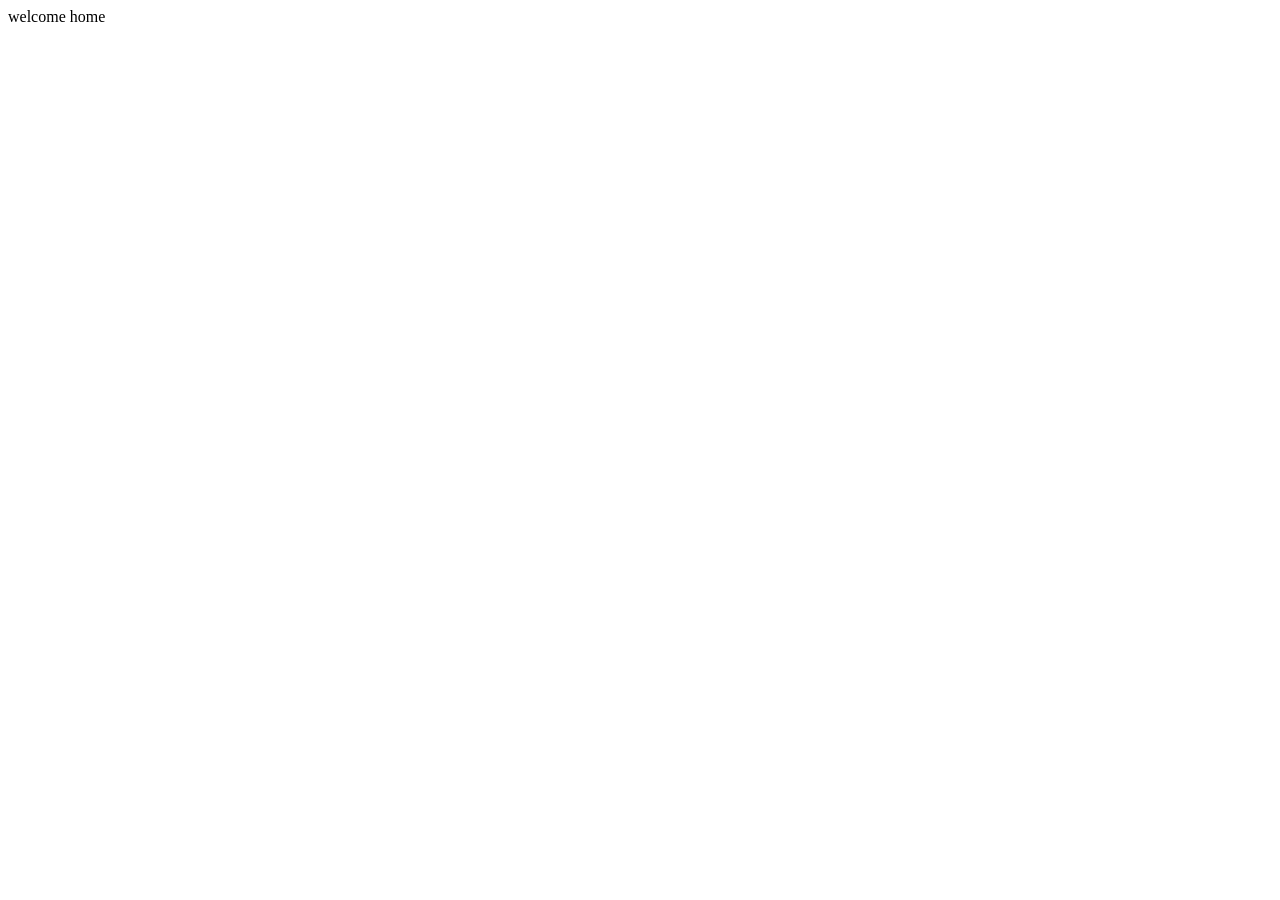
==== index.html @ 7d354911 "first commit" ====
<!DOCTYPE html>
<html lang="en">
<head>
    <meta charset="UTF-8">
    <meta name="viewport" content="width=device-width, initial-scale=1.0">
    <title>Document</title>
</head>
<body>
    <div>
        welcome home
    </div>
</body>
</html>
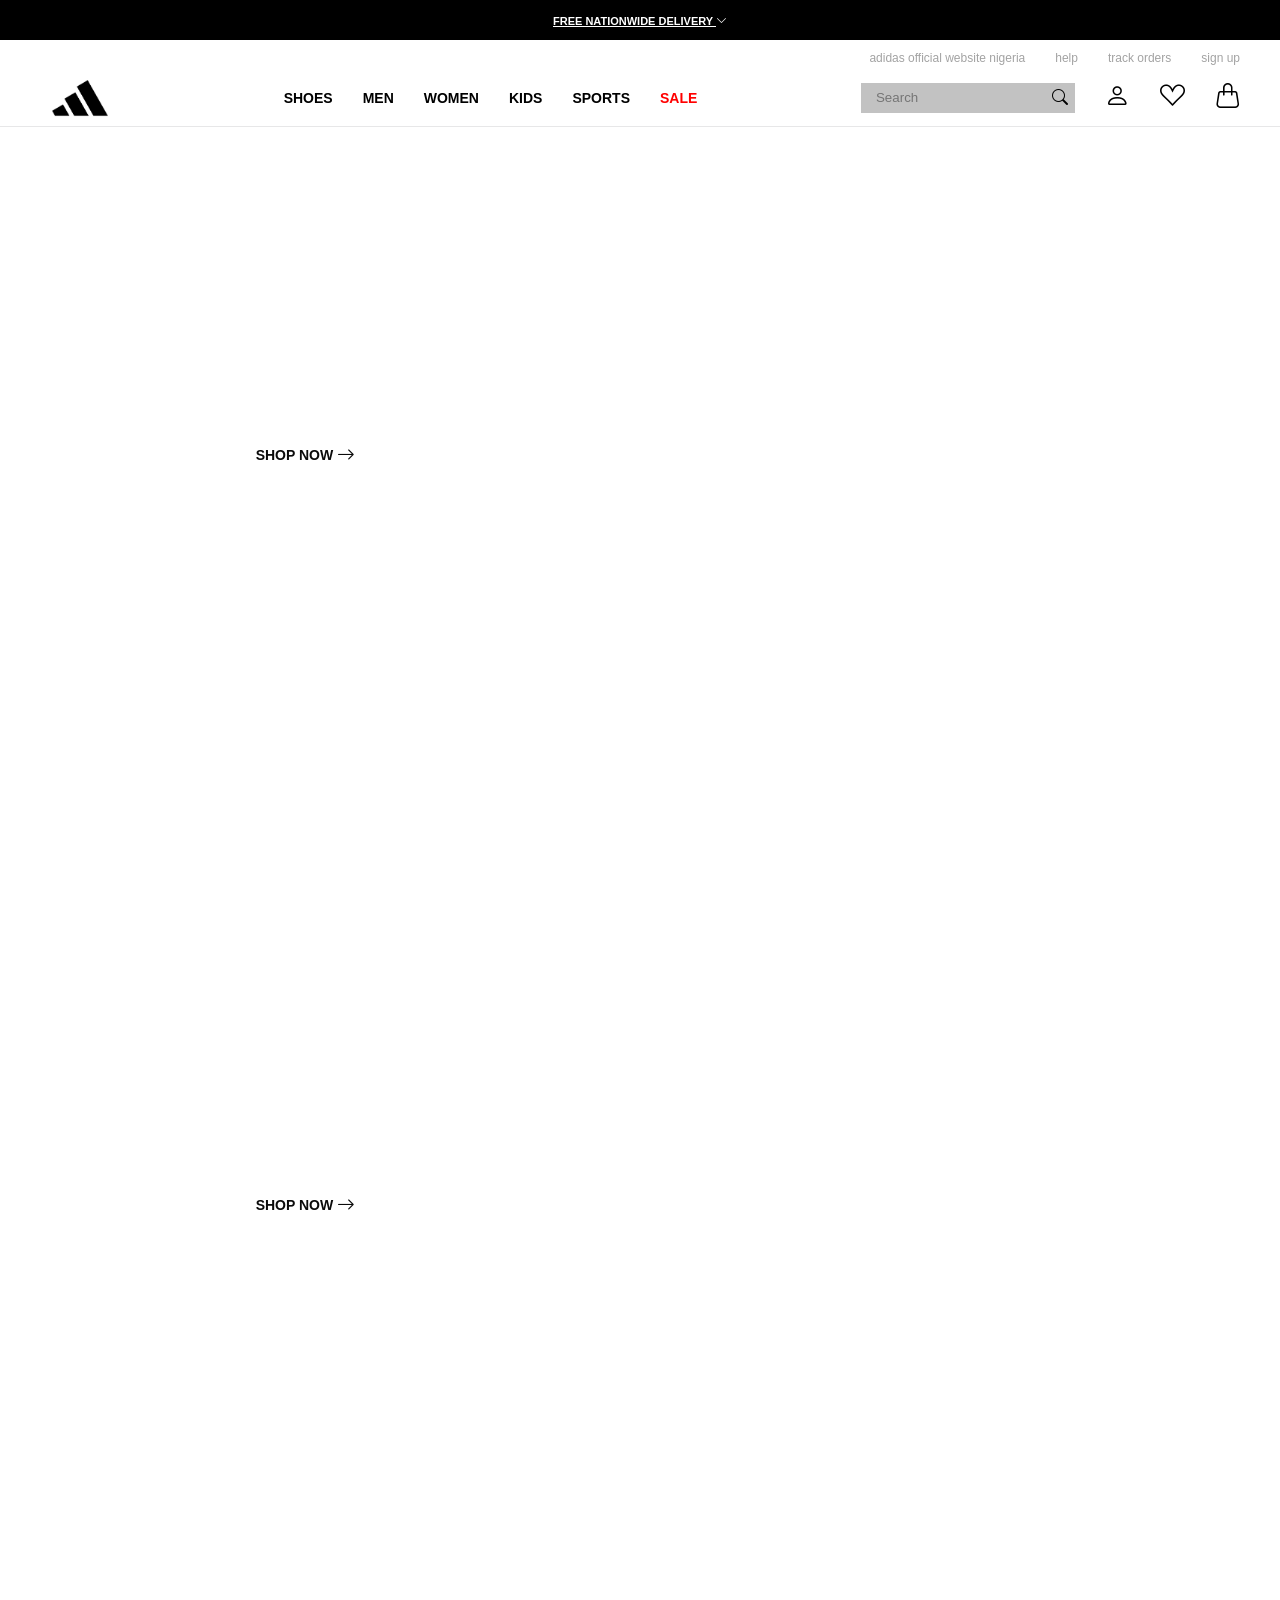
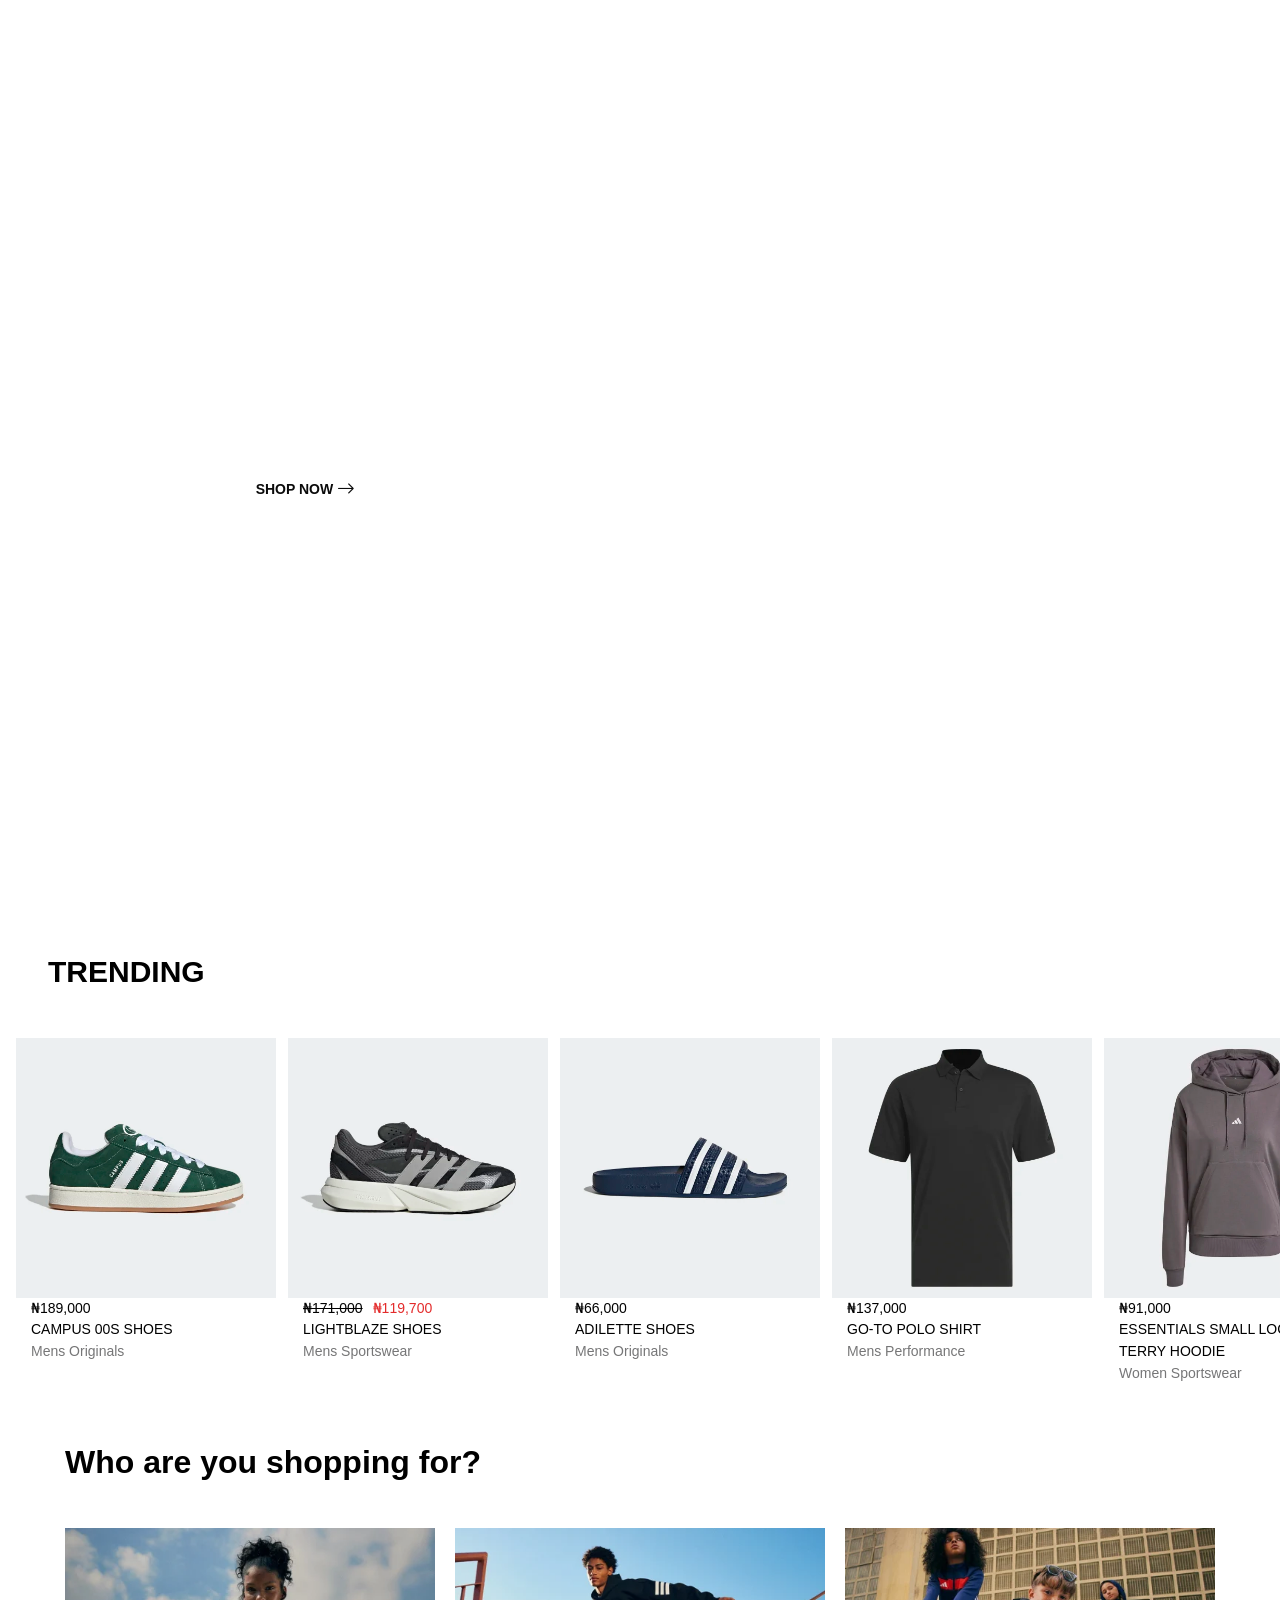
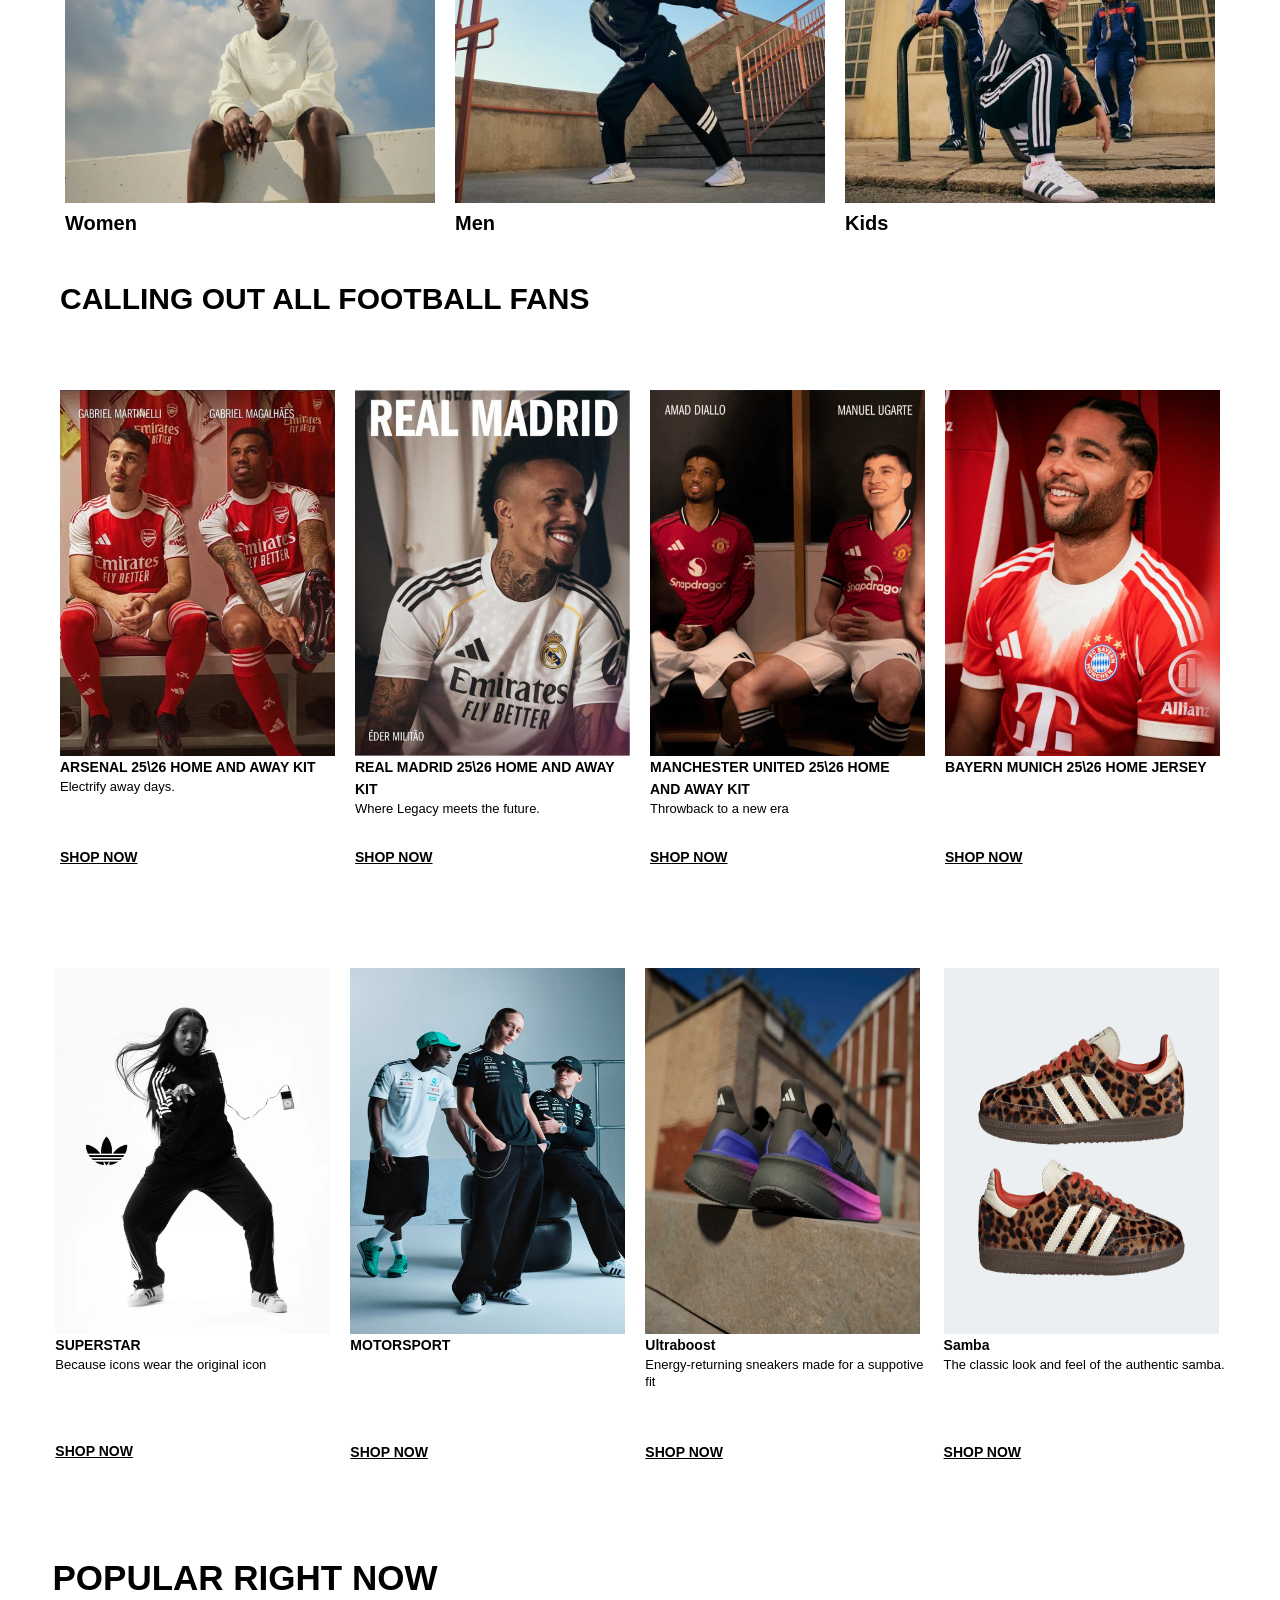
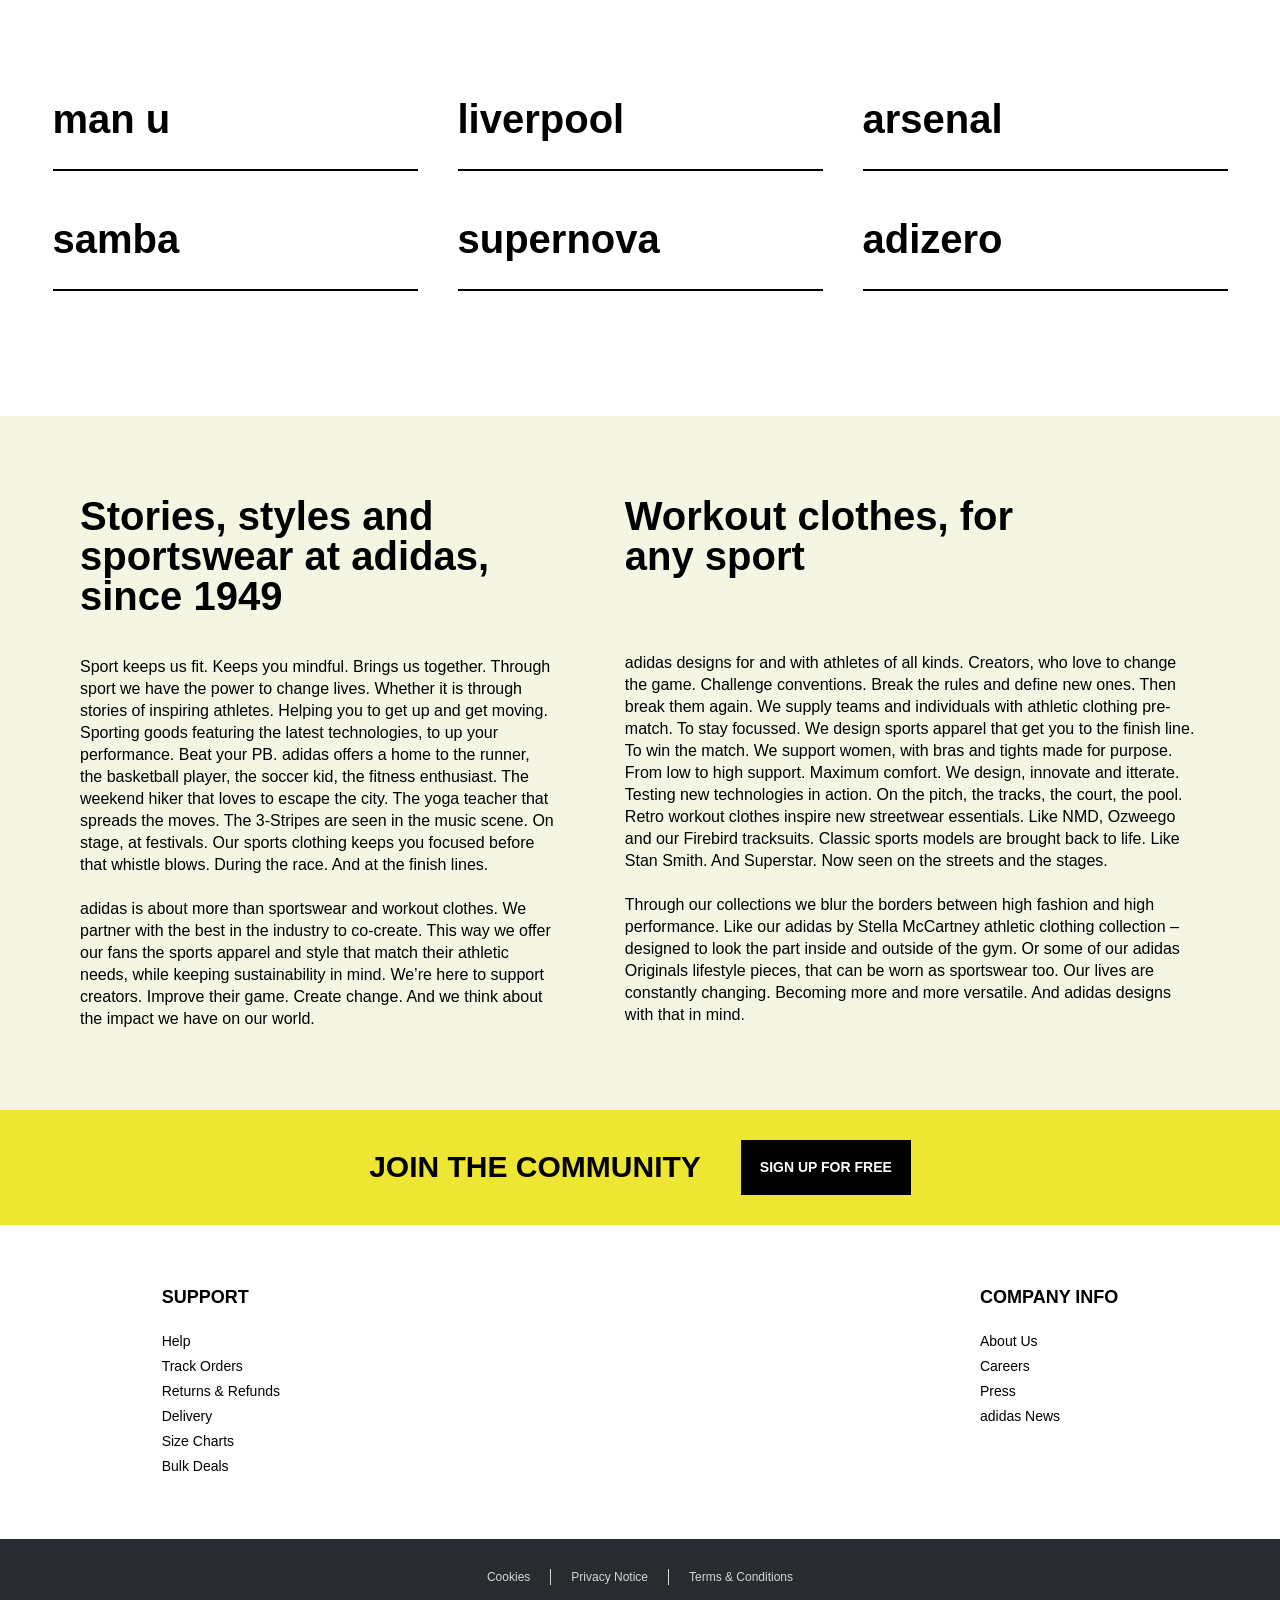
==== commit 1b252977: "all" ====
--- a/index.html
+++ b/index.html
@@ -1,13 +1,687 @@
 <!DOCTYPE html>
 <html lang="en">
+
 <head>
+    <link rel="stylesheet" href="CSS/adidas.css">
     <meta charset="UTF-8">
     <meta name="viewport" content="width=device-width, initial-scale=1.0">
-    <title>Document</title>
+    <link rel="stylesheet" href="https://cdn.jsdelivr.net/npm/bootstrap-icons@1.13.1/font/bootstrap-icons.min.css">
+    <link rel="icon" type="image/png" href="Multimedia/Images/Adidas logo.png">
+    <title>adidas Clone Website</title>
 </head>
+
 <body>
+    <div class="mainbar">
+        <div class="free">
+            <a href="delivery.html">
+                <p>
+                    FREE NATIONWIDE DELIVERY <i class="bi bi-chevron-down"></i>
+                </p>
+            </a>
+        </div>
+        <div class="toplink">
+            <div class="lin">
+                <a href="http://127.0.0.1:5501/index.html">adidas official website nigeria</a>
+            </div>
+            <div class="lin">
+                <a href="http://127.0.0.1:5501/help.html#">help</a>
+            </div>
+            <div class="lin">
+                <a href="http://127.0.0.1:5501/track.html">track orders</a>
+            </div>
+            <div class="lin">
+                <a href="http://127.0.0.1:5501/sign.html">sign up</a>
+            </div>
+        </div>
+        <div class="navbar">
+            <div class="ican">
+                <i class="bi bi-list"></i>
+                <i class="bi bi-suit-heart"></i>
+            </div>
+            <div>
+                <a href="index.html"><img class="logo" src="Multimedia/Images/Adidas logo.png" alt=""></a>
+            </div>
+
+            <nav>
+                <ul>
+                    <li class="dropdown">
+                        <a class="egg" href="#">SHOES</a>
+                        <div class="menured">
+                            <div class="mega">
+                                <div class="column">
+                                    <h1>
+                                        <a href="">SPORTS</a>
+                                    </h1>
+                                    <p><a href="">Football</a></p>
+                                    <p><a href="">Running</a></p>
+                                    <p><a href="">Golf</a></p>
+                                    <p><a href="">Tennis</a></p>
+                                    <p><a href="">Basketball</a></p>
+                                    <p><a href="">Swimming</a></p>
+                                    <p><a href="">Skateboard</a></p>
+                                </div>
+                                <div class="column">
+                                    <h1>
+                                        <a href="">BRAND</a>
+                                    </h1>
+                                    <p><a href="">Samba</a></p>
+                                    <p><a href="">Gazelle</a></p>
+                                    <p><a href="">Campus</a></p>
+                                    <p><a href="">Spezial</a></p>
+                                    <p><a href="">Ozweego</a></p>
+                                    <p><a href="">Stan Smith</a></p>
+                                    <p><a href="">Y-3</a></p>
+                                    <p><a href="">Superstar</a></p>
+                                </div>
+                            </div>
+                        </div>
+                    </li>
+                    <li class="dropdown">
+                        <a class="egg" href="#">MEN</a>
+                        <div class="menured">
+                            <div class="mega">
+                                <div class="column">
+                                    <h1>
+                                        <a href="">SHOES</a>
+                                    </h1>
+                                    <p><a href="">All Men's Shoes</a></p>
+                                    <p><a href="">Lifestyle</a></p>
+                                    <p><a href="">Running</a></p>
+                                    <p><a href="">Slides & Sandals</a></p>
+                                    <p><a href="">Gym & Training</a></p>
+                                    <p><a href="">Football Boots</a></p>
+                                </div>
+                                <div class="column">
+                                    <h1>
+                                        <a href="">CLOTHING</a>
+                                    </h1>
+                                    <p><a href="">All Men's Clothing</a></p>
+                                    <p><a href="">T-Shirts & Tops</a></p>
+                                    <p><a href="">Shorts</a></p>
+                                    <p><a href="">Jackets & Hoodies</a></p>
+                                    <p><a href="">Joggers & Tracksuit Bottoms</a></p>
+                                    <p><a href="">Swimwear</a></p>
+                                    <p><a href="">Trousers</a></p>
+                                    <p><a href="">Tracksuits</a></p>
+                                    <p><a href="">Football Jerseys</a></p>
+                                </div>
+                                <div class="column">
+                                    <h1>
+                                        <a href="">ACCESSORIES</a>
+                                    </h1>
+                                    <p><a href="">All Men's Accessories</a></p>
+                                    <p><a href="">Socks</a></p>
+                                    <p><a href="">Headwear</a></p>
+                                    <p><a href="">Bags</a></p>
+                                    <p><a href="">Balls</a></p>
+                                </div>
+                                <div class="column">
+                                    <h1>
+                                        <a href="">Sports</a>
+                                    </h1>
+                                    <p><a href="">Football</a></p>
+                                    <p><a href="">Running</a></p>
+                                    <p><a href="">Golf</a></p>
+                                    <p><a href="">Tennis</a></p>
+                                    <p><a href="">Basketball</a></p>
+                                    <p><a href="">Swimming</a></p>
+                                    <p><a href="">Skateboard</a></p>
+                                    <p><a href="">Arsenal</a></p>
+                                    <p><a href="">Real Madrid</a></p>
+                                    <p><a href="">Bayern Munich</a></p>
+                                    <p><a href="">Manchester</a></p>
+                                    <p><a href="">Juventus</a></p>
+                                    <p><a href="">Liverpool</a></p>
+                                </div>
+                                <div class="column">
+                                    <h1>
+                                        <a href="">BRANDS</a>
+                                    </h1>
+                                    <p><a href="">Originals</a></p>
+                                    <p><a href="">Sportswear</a></p>
+                                    <p><a href="">Y-3</a></p>
+                                    <p><a href="">Mercedes-AMG PETRONAS F1</a></p>
+                                </div>
+                            </div>
+                        </div>
+                    </li>
+                    <li class="dropdown">
+                        <a class="egg" href="#">WOMEN</a>
+                        <div class="menured">
+                            <div class="mega">
+                                <div class="column">
+                                    <h1>
+                                        <a href="">SHOES</a>
+                                    </h1>
+                                    <p><a href="">All Women's Shoes</a></p>
+                                    <p><a href="">Lifestyle</a></p>
+                                    <p><a href="">Running</a></p>
+                                    <p><a href="">Slides & Sandals</a></p>
+                                    <p><a href="">Gym & Training</a></p>
+                                    <p><a href="">Football Boots</a></p>
+                                </div>
+                                <div class="column">
+                                    <h1>
+                                        <a href="">CLOTHING</a>
+                                    </h1>
+                                    <p><a href="">All Women's Clothing</a></p>
+                                    <p><a href="">T-Shirts & Tops</a></p>
+                                    <p><a href="">Shorts Bras</a></p>
+                                    <p><a href="">Tights & Leggings</a></p>
+                                    <p><a href="">Joggers & Tracksuit Bottoms</a></p>
+                                    <p><a href="">Tracksuits</a></p>
+                                    <p><a href="">Hoodies</a></p>
+                                    <p><a href="">Jackets</a></p>
+                                    <p><a href="">Shorts</a></p>
+                                    <p><a href="">Skirts & Dresses</a></p>
+                                    <p><a href="">Swimwear</a></p>
+                                    <p><a href="">Football Jerseys</a></p>
+                                </div>
+                                <div class="column">
+                                    <h1>
+                                        <a href="">ACCESSORIES</a>
+                                    </h1>
+                                    <p><a href="">All Men's Accessories</a></p>
+                                    <p><a href="">Socks</a></p>
+                                    <p><a href="">Bags</a></p>
+                                    <p><a href="">Headwear</a></p>
+                                    <p><a href="">Balls</a></p>
+                                </div>
+                                <div class="column">
+                                    <h1>
+                                        <a href="">SPORTS</a>
+                                    </h1>
+                                    <p><a href="">Running</a></p>
+                                    <p><a href="">Tennis</a></p>
+                                    <p><a href="">Golf</a></p>
+                                    <p><a href="">Swimming</a></p>
+                                    <p><a href="">Liverpool</a></p>
+                                    <p><a href="">Arsenal</a></p>
+                                    <p><a href="">Real Madrid</a></p>
+                                    <p><a href="">Bayern Munich</a></p>
+                                    <p><a href="">Juventus</a></p>
+                                    <p><a href="">Manchester</a></p>
+                                </div>
+                                <div class="column">
+                                    <h1>
+                                        <a href="">BRANDS</a>
+                                    </h1>
+                                    <p><a href="">Originals</a></p>
+                                    <p><a href="">Sportswear</a></p>
+                                    <p><a href="">Y-3</a></p>
+                                    <p><a href="">Mercedes-AMG PETRONAS F1</a></p>
+                                </div>
+                            </div>
+                        </div>
+                    </li>
+                    <li class="dropdown">
+                        <a class="egg" href="#">KIDS</a>
+                        <div class="menured">
+                            <div class="mega">
+                                <div class="column">
+                                    <h1>
+                                        <a href="">SHOES</a>
+                                    </h1>
+                                    <p><a href="">All Kid's Shoes</a></p>
+                                    <p><a href="">Boys Shoes</a></p>
+                                    <p><a href="">Girls Shoes</a></p>
+                                    <p><a href="">Football</a></p>
+                                </div>
+                                <div class="column">
+                                    <h1>
+                                        <a href="">BOYS CLOTHING</a>
+                                    </h1>
+                                    <p><a href="">All Boy's Clothing</a></p>
+                                    <p><a href="">Tops</a></p>
+                                    <p><a href="">Bottoms</a></p>
+                                    <p><a href="">Football</a></p>
+                                </div>
+                                <div class="column">
+                                    <h1>
+                                        <a href="">GIRLS CLOTHING</a>
+                                    </h1>
+                                    <p><a href="">All Girl's Accessories</a></p>
+                                    <p><a href="">Tops</a></p>
+                                    <p><a href="">Bottoms</a></p>
+                                    <p><a href="">Football</a></p>
+                                </div>
+                                <div class="column">
+                                    <h1>
+                                        <a href="">ACCESSORIES</a>
+                                    </h1>
+                                    <p><a href="">All Kid's Accessories</a></p>
+                                    <p><a href="">Backpacks</a></p>
+                                    <p><a href="">Socks</a></p>
+                                </div>
+                                <div class="column">
+                                    <h1>
+                                        <a href="">BACK TO SCHOOL</a>
+                                    </h1>
+                                    <p><a href="">All Back To School</a></p>
+                                    <p><a href="">Shoes</a></p>
+                                    <p><a href="">Accessories</a></p>
+                                </div>
+                            </div>
+                        </div>
+                    </li>
+                    <li class="dropdown">
+                        <a class="egg" href="#">SPORTS</a>
+                        <div class="menured">
+                            <div class="mega">
+                                <div class="column">
+                                    <h1>
+                                        <a href="">FOOTBALL</a>
+                                    </h1>
+                                    <p><a href="">Boots</a></p>
+                                    <p><a href="">All Clothing</a></p>
+                                    <p><a href="">All Accessories</a></p>
+                                    <p><a href="">Predator</a></p>
+                                    <p><a href="">F50</a></p>
+                                    <p><a href="">Copa</a></p>
+                                    <p><a href="">Clubs</a></p>
+                                    <p><a href="">Arsenal</a></p>
+                                    <p><a href="">Bayern Munich</a></p>
+                                    <p><a href="">Real Madrid</a></p>
+                                    <p><a href="">Manchester United</a></p>
+                                    <p><a href="">Liverpool</a></p>
+                                    <p><a href="">Inter Miami</a></p>
+                                </div>
+                                <div class="column">
+                                    <h1>
+                                        <a href="">RUNNING</a>
+                                    </h1>
+                                    <p><a href="">Shoes</a></p>
+                                    <p><a href="">Clothing</a></p>
+                                    <p><a href="">Accessories</a></p>
+                                </div>
+                                <div class="column">
+                                    <h1>
+                                        <a href="">GYM & TRAINING</a>
+                                    </h1>
+                                    <p><a href="">Shoes</a></p>
+                                    <p><a href="">Clothing</a></p>
+                                    <p><a href="">Accessories</a></p>
+                                    <p><a href="">Yoga & Studio</a></p>
+                                </div>
+                                <div class="column">
+                                    <h1>
+                                        <a href="">GOLF</a>
+                                    </h1>
+                                    <p><a href="">Shoes</a></p>
+                                    <p><a href="">Clothing</a></p>
+                                    <p><a href="">Accessories</a></p>
+                                </div>
+                                <div class="column">
+                                    <h1>
+                                        <a href="">OTHER SPORTS</a>
+                                    </h1>
+                                    <p><a href="">Tennis</a></p>
+                                    <p><a href="">Swimming</a></p>
+                                    <p><a href="">Basketball</a></p>
+                                    <p><a href="">Skateboarding</a></p>
+                                    <p><a href="">Yoga</a></p>
+                                </div>
+                            </div>
+                        </div>
+                    </li>
+                    <li class="dropdown">
+                        <a class="eggg" href="#">SALE</a>
+                        <div class="menured">
+                            <div class="mega">
+                                <div class="column">
+                                    <h1>
+                                        <a href="">MEN</a>
+                                    </h1>
+                                    <p><a href="">All Men's Sale</a></p>
+                                    <p><a href="">Shoes</a></p>
+                                    <p><a href="">Clothing</a></p>
+                                    <p><a href="">Accessories</a></p>
+                                </div>
+                                <div class="column">
+                                    <h1>
+                                        <a href="">WOMEN</a>
+                                    </h1>
+                                    <p><a href="">All Women's Sale</a></p>
+                                    <p><a href="">Shoes</a></p>
+                                    <p><a href="">Clothing</a></p>
+                                    <p><a href="">Accessories</a></p>
+                                </div>
+                                <div class="column">
+                                    <h1>
+                                        <a href="">KIDS</a>
+                                    </h1>
+                                    <p><a href="">All Kid's Sale</a></p>
+                                    <p><a href="">Shoes</a></p>
+                                    <p><a href="">Clothing</a></p>
+                                    <p><a href="">Accessories</a></p>
+                                </div>
+                                <div class="column">
+                                    <h1>
+                                        <a href="">SPORT</a>
+                                    </h1>
+                                    <p><a href="">Running</a></p>
+                                    <p><a href="">Football</a></p>
+                                    <p><a href="">Golf</a></p>
+                                    <p><a href="">Tennis</a></p>
+                                    <p><a href="">Swimming</a></p>
+                                    <p><a href="">Skateboard</a></p>
+                                </div>
+                            </div>
+                        </div>
+                    </li>
+                </ul>
+            </nav>
+            <div class="icon">
+                <div class="search">
+                    <input type="search" placeholder="Search">
+                    <div class="icon0">
+                        <i class="bi bi-search"></i>
+                    </div>
+                </div>
+
+                <div class="icon1">
+                    <i class="bi bi-person"></i>
+                </div>
+                <div class="icon2">
+                    <i class="bi bi-suit-heart"></i>
+                </div>
+                <div class="icon3">
+                    <i class="bi bi-handbag"></i>
+                </div>
+            </div>
+
+        </div>
+    </div>
+
+    <div class="originals">
+        <div class="shopdis">
+            <h2>Discover Exclusive adidas Originals styles</h2>
+            <button>SHOP NOW <i class="bi bi-arrow-right"></i></button>
+        </div>
+    </div>
+    <div class="arsenal">
+        <div class="shopdis">
+            <h2>Support your team with adidas football jerseys</h2>
+            <button>SHOP NOW <i class="bi bi-arrow-right"></i></button>
+        </div>
+    </div>
+    <div class="lightblaze">
+        <div class="shopdis">
+            <h1>Lightblaze</h1>
+            <h2>Get ready to get the most out of your day with a pair <br> of Lightblaze sneakers.</h2>
+            <button>SHOP NOW <i class="bi bi-arrow-right"></i></button>
+        </div>
+    </div>
+    <div class="trend">
+        <h1>TRENDING</h1>
+        <div class="bata">
+            <div class="camp">
+                <a href="">
+                    <img src="Multimedia/Images/camp.webp" alt="" width="280px">
+                    <div class="buttocks">
+                        <p>₦189,000</p>
+                        <h2>CAMPUS 00S SHOES</h2>
+                        <h3>Mens Originals</h3>
+                    </div>
+                </a>
+            </div>
+            <div class="light">
+                <a href="">
+                    <img src="Multimedia/Images/light.webp" alt="" width="280px">
+                    <div class="buttocksss">
+                        <div class="but">
+                            <p>₦171,000 </p><span>₦119,700</span>
+                        </div>
+                        <h2>LIGHTBLAZE SHOES</h2>
+                        <h3>Mens Sportswear</h3>
+                    </div>
+                </a>
+            </div>
+            <div class="adil">
+                <a href="">
+                    <img src="Multimedia/Images/adil.webp" alt="" width="280px">
+                    <div class="buttocks">
+                        <p>₦66,000</p>
+                        <h2>ADILETTE SHOES</h2>
+                        <h3>Mens Originals</h3>
+                    </div>
+                </a>
+            </div>
+            <div class="polo">
+                <a href="">
+                    <img src="Multimedia/Images/polo.webp" alt="" width="280px">
+                    <div class="buttocks">
+                        <p>₦137,000</p>
+                        <h2>GO-TO POLO SHIRT</h2>
+                        <h3>Mens Performance</h3>
+                    </div>
+                </a>
+            </div>
+            <div class="essen">
+                <a href="">
+                    <img src="Multimedia/Images/essen.webp" alt="" width="280px">
+                    <div class="buttocks">
+                        <p>₦91,000</p>
+                        <h2>ESSENTIALS SMALL LOGO FRENCH <br> TERRY HOODIE</h2>
+                        <h3>Women Sportswear</h3>
+                    </div>
+                </a>
+            </div>
+        </div>
+    </div>
+    <div class="who">
+        <h1>Who are you shopping for?</h1>
+        <div class="people">
+            <div>
+                <a href="">
+                    <img src="Multimedia/Images/women.webp" alt="" width="370px">
+                </a>
+                <p>Women</p>
+            </div>
+            <div>
+                <a href="">
+                    <img src="Multimedia/Images/men.webp" alt="" width="370px">
+                </a>
+                <p>Men</p>
+            </div>
+            <div>
+                <a href="">
+                    <img src="Multimedia/Images/kids.webp" alt="" width="370px">
+                </a>
+                <p>Kids</p>
+            </div>
+        </div>
+    </div>
+
+    <div class="call">
+        <h1>CALLING OUT ALL FOOTBALL FANS</h1>
+        <div class="footballers">
+            <div class="ballers">
+                <div class="gabe">
+                    <a href="">
+                        <img src="Multimedia/Images/gabe.webp" alt="" width="275px">
+                        <h4>ARSENAL 25\26 HOME AND AWAY KIT</h4>
+                        <p>Electrify away days.</p>
+                        <h5>SHOP NOW</h5>
+                    </a>
+                </div>
+                <div class="eder">
+                    <a href="">
+                        <img src="Multimedia/Images/eder.webp" alt="" width="275px">
+                        <h4>REAL MADRID 25\26 HOME AND AWAY <br> KIT</h4>
+                        <p>Where Legacy meets the future.</p>
+                        <h5>SHOP NOW</h5>
+                    </a>
+                </div>
+                <div class="amad">
+                    <a href="">
+                        <img src="Multimedia/Images/amad.webp" alt="" width="275px">
+                        <h4>MANCHESTER UNITED 25\26 HOME <br> AND AWAY KIT</h4>
+                        <p>Throwback to a new era</p>
+                        <h5>SHOP NOW</h5>
+                    </a>
+                </div>
+                <div class="gnabry">
+                    <a href="">
+                        <img src="Multimedia/Images/gnabry.webp" alt="" width="275px">
+                        <h4>BAYERN MUNICH 25\26 HOME JERSEY</h4>
+                        <h5>SHOP NOW</h5>
+                    </a>
+                </div>
+                <div class="miami">
+                    <a href="">
+                        <img src="Multimedia/Images/miami.webp" alt="" width="275px">
+                        <h4>INTER MIAMI CF 25/26 THIRD MESSI <br> JERSEY</h4>
+                        <h5>SHOP NOW</h5>
+                    </a>
+                </div>
+            </div>
+        </div>
+    </div>
     <div>
-        welcome home
-    </div>
+        <div class="superstars">
+            <div class="super">
+                <a href="">
+                    <img src="Multimedia/Images/super.webp" alt="" width="275px">
+                    <h4>SUPERSTAR</h4>
+                    <p>Because icons wear the original icon</p>
+                    <h5>SHOP NOW</h5>
+                </a>
+            </div>
+            <div class="motor">
+                <a href="">
+                    <img src="Multimedia/Images/motor.webp" alt="" width="275px" height="366px">
+                    <h4>MOTORSPORT</h4>
+                    <h5>SHOP NOW</h5>
+                </a>
+            </div>
+            <div class="ultra">
+                <a href="">
+                    <img src="Multimedia/Images/ultra.webp" alt="" width="275px" height="366px">
+                    <h4>Ultraboost</h4>
+                    <p>Energy-returning sneakers made for a suppotive <br> fit</p>
+                    <h5>SHOP NOW</h5>
+                </a>
+            </div>
+            <div class="samba">
+                <a href="">
+                    <img src="Multimedia/Images/samba.webp" alt="" width="275px" height="366px">
+                    <h4>Samba</h4>
+                    <p>The classic look and feel of the authentic samba.</p>
+                    <h5>SHOP NOW</h5>
+                </a>
+            </div>
+
+        </div>
+    </div>
+    <div class="pop">
+        <h1>POPULAR RIGHT NOW</h1>
+        <div class="fynshii">
+            <div class="man">
+                <div>
+                    <h2>man u</h2>
+                </div><br>
+                <div>
+                    <h2>samba</h2>
+                </div>
+            </div>
+            <div class="liv">
+                <div>
+                    <h2>liverpool</h2>
+                </div><br>
+                <div>
+                    <h2>supernova</h2>
+                </div>
+            </div>
+            <div class="ars">
+                <div>
+                    <h2>arsenal</h2>
+                </div><br>
+                <div>
+                    <h2>adizero</h2>
+                </div>
+            </div>
+        </div>
+    </div>
+    <div class="back">
+        <div class="story">
+            <div>
+                <h1>Stories, styles and sportswear at adidas, <br> since 1949</h1>
+                <div>
+                    <p>Sport keeps us fit. Keeps you mindful. Brings us together. Through sport we have the power to
+                        change lives. Whether it is through stories of inspiring athletes. Helping you to get up and get
+                        moving. Sporting goods featuring the latest technologies, to up your performance. Beat your PB.
+                        adidas offers a home to the runner, the basketball player, the soccer kid, the fitness
+                        enthusiast. The weekend hiker that loves to escape the city. The yoga teacher that spreads the
+                        moves. The 3-Stripes are seen in the music scene. On stage, at festivals. Our sports clothing
+                        keeps you focused before that whistle blows. During the race. And at the finish lines. <br><br>
+                        adidas is about more than sportswear and workout clothes. We partner with the best in the
+                        industry to co-create. This way we offer our fans the sports apparel and style that match their
+                        athletic needs, while keeping sustainability in mind. We’re here to support creators. Improve
+                        their game. Create change. And we think about the impact we have on our world.</p>
+                </div>
+            </div>
+            <div>
+                <h1>Workout clothes, for <br> any sport</h1><br><br>
+                <div>
+                    <p>adidas designs for and with athletes of all kinds. Creators, who love to change the game.
+                        Challenge conventions. Break the rules and define new ones. Then break them again. We supply
+                        teams and individuals with athletic clothing pre-match. To stay focussed. We design sports
+                        apparel that get you to the finish line. To win the match. We support women, with bras and
+                        tights made for purpose. From low to high support. Maximum comfort. We design, innovate and
+                        itterate. Testing new technologies in action. On the pitch, the tracks, the court, the pool.
+                        Retro workout clothes inspire new streetwear essentials. Like NMD, Ozweego and our Firebird
+                        tracksuits. Classic sports models are brought back to life. Like Stan Smith. And Superstar. Now
+                        seen on the streets and the stages. <br><br>
+                        Through our collections we blur the borders between high fashion and high performance. Like our
+                        adidas by Stella McCartney athletic clothing collection – designed to look the part inside and
+                        outside of the gym. Or some of our adidas Originals lifestyle pieces, that can be worn as
+                        sportswear too. Our lives are constantly changing. Becoming more and more versatile. And adidas
+                        designs with that in mind.</p>
+                </div>
+            </div>
+        </div>
+    </div>
+    <div class="yellow">
+        <div class="howww">
+            <h1>JOIN THE COMMUNITY </h1>
+            <button>SIGN UP FOR FREE</button>
+        </div>
+    </div>
+    <div class="footish">
+        <div class="sup">
+            <h1>SUPPORT</h1>
+            <div class="help">
+                <p><a href="">Help</a></p>
+                <p><a href="">Track Orders</a></p>
+                <p><a href="">Returns & Refunds</a></p>
+                <p><a href="">Delivery</a></p>
+                <p><a href="">Size Charts</a></p>
+                <p><a href="">Bulk Deals</a></p>
+            </div>
+        </div>
+        <div class="com">
+            <h1>COMPANY INFO</h1>
+            <div class="help">
+                <p><a href="">About Us</a></p>
+                <p><a href="">Careers</a></p>
+                <p><a href="">Press</a></p>
+                <p><a href="">adidas News</a></p>
+            </div>
+        </div>
+    </div>
+    <div class="footer">
+        <div class="cook">
+            <a class="kies" href="">Cookies</a>
+            <a class="priv" href="">Privacy Notice</a>
+            <a class="term" href="">Terms & Conditions</a>
+        </div>
+    </div>
+    <script src="JS/menu-toggle.js"></script>
 </body>
-</html>+
+</html>
+
+
+
+
--- a/CSS/adidas.css
+++ b/CSS/adidas.css
@@ -0,0 +1,1074 @@
+* {
+    margin: 0;
+    padding: 0;
+    box-sizing: border-box;
+}
+
+html,
+body {
+    width: 100%;
+    max-width: 100%;
+    overflow-x: hidden;
+}
+
+img {
+    max-width: 100%;
+    height: auto;
+    display: block;
+}
+
+/* .mainbar {
+    /* justify-content: center; */
+/* } */
+.free{
+     background-color: black;
+    width: 100%;
+    height: 40px;
+}
+.free p {
+    font-family: AdihausDIN, sans-serif;
+    font-size: 11px;
+    font-weight: 700;
+    line-height: 13.2px;
+    color: rgb(255, 255, 255);
+    text-align: center;
+    padding-top: 15px;
+    text-decoration: underline;
+}
+
+
+.free a {
+    display: block;
+    text-decoration: none;
+    color: inherit;
+}
+
+
+.toplink {
+    display: flex;
+    gap: 30px;
+    position: absolute;
+    right: 0;
+    padding-top: 10px;
+    padding-right: 40px;
+    /* justify-content: space-around; */
+    /* margin-bottom: 100px; */
+    /* top: 0; */
+}
+
+.toplink a {
+    text-decoration: none;
+    color: rgb(163, 163, 163);
+}
+
+.toplink a:hover {
+    border-bottom: 1px solid rgb(163, 163, 163);
+}
+
+.lin {
+    font-family: AdihausDIN, sans-serif;
+    font-size: 12px;
+    font-weight: 400;
+    line-height: 16px;
+    color: rgb(0, 0, 0);
+}
+
+.navbar {
+    /* width: 100%; */
+    display: flex;
+    align-items: center;
+    /* justify-content: space-evenly; */
+    /* justify-content: space-around; */
+    margin-top: 30px;
+    justify-content: space-between;
+    padding: 0 40px;
+    gap: 0;
+      box-shadow: 0px 1px rgb(231, 231, 232);
+    /* gap: 250px; */
+}
+
+.navbar .logo {
+    width: 80px;
+}
+
+.ican {
+    font-size: 25px;
+    display: none;
+}
+
+nav ul {
+    display: flex;
+    list-style: none;
+    gap: 30px;
+}
+
+/* nav .dropdown{
+
+} */
+.menured {
+
+    padding: 50px 100px;
+    width: 100%;
+    gap: 100px;
+    margin-top: 18px;
+    border: 1px solid gray;
+    position: absolute;
+    left: 0;
+    width: 100%;
+    background: white;
+    opacity: 0;
+    visibility: hidden;
+    transform: translateY(20px);
+    transition: all 0.3s ease;
+    overflow-x: auto;
+}
+
+.dropdown:hover .menured {
+    /* display: block; */
+    opacity: 1;
+    visibility: visible;
+    transform: translateY(0);
+}
+
+.dropdown .column {
+    display: flex;
+    flex-direction: column;
+}
+
+.dropdown .mega {
+    --max-cols: 5;
+    --cols: 5;
+    --col-gap: clamp(16px, 2vw, 40px);
+    display: grid;
+    grid-template-columns: repeat(var(--cols), minmax(0, 1fr));
+    gap: var(--col-gap);
+    width: calc((100% - ((var(--max-cols) - 1) * var(--col-gap))) * (var(--cols) / var(--max-cols)) + ((var(--cols) - 1) * var(--col-gap)));
+    max-width: 100%;
+    margin: 0;
+}
+
+.dropdown .mega:has(> .column:nth-child(1):last-child) {
+    --cols: 1;
+}
+
+.dropdown .mega:has(> .column:nth-child(2):last-child) {
+    --cols: 2;
+}
+
+.dropdown .mega:has(> .column:nth-child(3):last-child) {
+    --cols: 3;
+}
+
+.dropdown .mega:has(> .column:nth-child(4):last-child) {
+    --cols: 4;
+}
+
+.column h1 {
+    font-family: AdihausDIN, sans-serif;
+    font-size: 16px;
+    font-weight: 800;
+    line-height: 25px;
+    color: rgb(0, 0, 0);
+}
+
+.column a {
+    color: black;
+    text-decoration: none;
+}
+
+.column a:hover {
+    text-decoration: underline;
+}
+
+.column p {
+    font-family: AdihausDIN, sans-serif;
+    font-size: 14px;
+    font-weight: 400;
+    line-height: 25px;
+    color: rgb(0, 0, 0);
+}
+
+nav .egg {
+    text-decoration: none;
+    color: rgb(0, 0, 0);
+    font-family: AdihausDIN, sans-serif;
+    font-size: 14px;
+    font-weight: 700;
+    line-height: 20px;
+    padding-bottom: 17px;
+}
+
+nav .eggg {
+    text-decoration: none;
+    color: red;
+    font-family: AdihausDIN, sans-serif;
+    font-size: 14px;
+    font-weight: 700;
+    line-height: 20px;
+    padding-bottom: 17px;
+}
+
+nav .sale {
+    color: red;
+}
+
+nav .eggg:hover {
+    /* margin-top: 10px; */
+    border-bottom: 4px solid black;
+}
+
+
+nav .egg:hover {
+    /* padding-top: 100px; */
+    border-bottom: 4px solid black;
+}
+
+.search {
+    /* gap: -300px; */
+    display: flex;
+}
+
+.search input {
+    /* position: absolute; */
+    /* display: flex; */
+    height: 30px;
+    border: none;
+    background-color: rgb(194, 194, 194);
+    /* padding: ; */
+    padding-left: 15px;
+}
+
+.icon0 {
+    background-color: rgb(194, 194, 194);
+    width: 30px;
+    display: flex;
+    align-items: center;
+    justify-content: center;
+    /* border: 1px solid black; */
+}
+
+.icon0 i {
+    padding-left: 0;
+}
+
+.icon {
+    gap: 30px;
+    cursor: pointer;
+    display: flex;
+}
+
+.icon1 {
+    /* width: 50px; */
+    font-size: 25px;
+}
+
+.icon2 {
+    /* width: 50px; */
+    font-size: 25px;
+}
+
+.icon3 {
+    /* width: 50px; */
+    font-size: 25px;
+}
+
+.originals {
+    background-image: url(https://res.cloudinary.com/dtc2q8arn/image/upload/f_webp,q_90,w_2000/v1774001532/staging-media/layouts/originals_web_banner_vrdzbl.png);
+    background-position: center;
+    height: 750px;
+    width: 100%;
+    /* overflow: hidden; */
+}
+
+.shopdis {
+    /* padding: clamp(24px, 5vw, 72px) clamp(16px, 5vw, 72px); */
+    display: flex;
+    padding: 18%;
+    flex-direction: column;
+    align-items: flex-start;
+    justify-content: flex-start;
+}
+
+.shopdis h2 {
+    font-family: AdihausDIN, sans-serif;
+    font-size: 24px;
+    font-weight: 400;
+    line-height: 24px;
+    color: rgb(255, 255, 255);
+    text-align: left;
+}
+
+.shopdis button {
+    margin-top: 50px;
+    background-color: white;
+    border: none;
+    width: 150px;
+    height: 50px;
+    font-family: AdihausDIN, sans-serif;
+    font-size: 14px;
+    font-weight: 700;
+    line-height: 20px;
+    color: rgb(11, 11, 11);
+}
+
+.shopdis h1 {
+    font-family: AdiNeuePro, sans-serif;
+    font-size: 40px;
+    font-weight: 700;
+    line-height: 40px;
+    color: rgb(255, 255, 255);
+    padding-bottom: 20px;
+    text-align: left;
+}
+
+.shopdis button i {
+    font-size: large;
+}
+
+.shopdis button:hover {
+    color: grey;
+}
+
+.arsenal {
+    background-image: url(https://res.cloudinary.com/dtc2q8arn/image/upload/f_webp,q_90,w_2000/v1773407286/staging-media/layouts/ARSENAL_JERSEY_WEB_gpqjtr.png);
+    /* margin-top: -10px; */
+    height: 800px;
+    width: 100%;
+    background-position: center;
+    /* margin-top: -100px; */
+    /* background-repeat: no-repeat; */
+}
+
+.lightblaze {
+    background-image: url(https://res.cloudinary.com/dtc2q8arn/image/upload/f_webp,q_90,w_2000/v1773069645/staging-media/layouts/Lightblaze_Web_qrilru.png);
+    /* margin-top: -10px; */
+    background-position: center;
+    height: 800px;
+}
+
+.trend {
+    margin-top: 80px;
+}
+
+
+.trend h1 {
+    font-family: AdiNeuePro, sans-serif;
+    font-size: 30px;
+    font-weight: 700;
+    line-height: 32px;
+    color: rgb(0, 0, 0);
+    text-align: left;
+    padding: 0 clamp(16px, 4vw, 48px);
+}
+
+.buttocks {
+    padding-left: 15px;
+}
+
+.buttocksss span {
+    font-family: AdihausDIN, sans-serif;
+    font-size: 14px;
+    font-weight: 400;
+    line-height: 20px;
+    color: rgb(227, 43, 43);
+    text-decoration: none;
+}
+
+.buttocksss {
+    padding-left: 15px;
+}
+
+.buttocksss p {
+    text-decoration: line-through;
+}
+
+.but {
+    display: flex;
+    gap: 10px;
+}
+
+.bata {
+    display: flex;
+    gap: 12px;
+    margin-top: 50px;
+    flex-wrap: nowrap;
+    justify-content: flex-start;
+    padding: 0 16px 12px;
+    overflow-x: auto;
+    scroll-behavior: smooth;
+}
+
+.bata::-webkit-scrollbar {
+    display: none;
+}
+
+.bata > div {
+    flex: 0 0 260px;
+}
+
+.bata img {
+    width: 100%;
+}
+
+.bata p {
+    font-family: AdihausDIN, sans-serif;
+    font-size: 14px;
+    font-weight: 400;
+    line-height: 20px;
+    color: rgb(0, 0, 0);
+    /* background-color: rgb(211, 215, 218); */
+    /* width: 100%; */
+    /* text-decoration: none; */
+}
+
+.bata h2 {
+    font-family: AdihausDIN, sans-serif;
+    font-size: 14px;
+    font-weight: 400;
+    line-height: 22px;
+    color: rgb(0, 0, 0);
+}
+
+.bata h3 {
+    font-family: AdihausDIN, sans-serif;
+    font-size: 14px;
+    font-weight: 400;
+    line-height: 22px;
+    color: rgb(118, 118, 119);
+}
+
+.camp a {
+    text-decoration: none;
+}
+
+.camp:hover {
+    border: 1px solid black;
+}
+
+.light a {
+    text-decoration: none;
+}
+
+.light:hover {
+    border: 1px solid black;
+}
+
+.adil a {
+    text-decoration: none;
+}
+
+.adil:hover {
+    border: 1px solid black;
+}
+
+.polo a {
+    text-decoration: none;
+}
+
+.polo:hover {
+    border: 1px solid black;
+}
+
+.essen a {
+    text-decoration: none;
+}
+
+.essen:hover {
+    border: 1px solid black;
+}
+
+.who {
+    margin-top: 50px;
+    /* justify-content: center; */
+    /* justify-content: space-around; */
+}
+
+.who h1,
+.who h2 {
+    font-family: AdiNeuePro, sans-serif;
+    font-size: 32px;
+    font-weight: 700;
+    line-height: 32px;
+    color: rgb(0, 0, 0);
+    /* padding-left: 400px; */
+    text-align: left;
+    padding-left: max(16px, calc((100% - 1150px) / 2));
+}
+
+.people {
+    display: flex;
+    gap: 20px;
+    justify-content: center;
+    flex-wrap: wrap;
+    padding: 0 16px;
+    margin-top: 50px;
+    /* cursor: pointer; */
+}
+
+.people p {
+    margin-top: 10px;
+    font-family: AdihausDIN, sans-serif;
+    font-size: 20px;
+    font-weight: 700;
+    line-height: 20px;
+    color: rgb(0, 0, 0);
+}
+
+.call {
+    margin-top: 50px;
+}
+
+.call h1 {
+    font-family: AdiNeuePro, sans-serif;
+    font-size: 30px;
+    font-weight: 700;
+    line-height: 32px;
+    color: rgb(0, 0, 0);
+    text-align: left;
+    padding-left: max(16px, calc((100% - 1160px) / 2));
+}
+
+.footballers {
+    width: min(100%, 1160px);
+    padding-top: 75px;
+    overflow-x: scroll;
+    margin: auto;
+    scroll-behavior: smooth;
+      /* scroll-snap-type: x mandatory; */
+}
+.footballers::-webkit-scrollbar {
+    display: none;
+}
+.ballers {
+    display: flex;
+    gap: 20px;
+    width: max-content;
+    /* scroll-snap-align: start; */
+}
+
+.footballers a {
+    font-family: AdihausDIN, sans-serif;
+    font-size: 14px;
+    font-weight: 700;
+    line-height: 22px;
+    color: rgb(0, 0, 0);
+    text-decoration: none;
+}
+
+.footballers p {
+    font-family: AdihausDIN, sans-serif;
+    font-size: 13px;
+    font-weight: 400;
+    line-height: 17px;
+    color: rgb(0, 0, 0);
+}
+
+.ballers > div:nth-child(-n+4) {
+    flex: 0 0 275px;
+}
+
+.ballers > div:nth-child(-n+4) img {
+    width: 275px;
+    height: 366px;
+    max-width: none;
+    min-width: 275px;
+    object-fit: cover;
+}
+
+.footballers h5 {
+    font-family: AdihausDIN, sans-serif;
+    font-size: 14px;
+    font-weight: 700;
+    line-height: 20px;
+    color: black;
+    text-decoration: underline black;
+    margin-top: 100px;
+}
+
+.footballers h5:hover {
+    width: 80px;
+    background-color: black;
+    color: white;
+}
+
+.gabe h5 {
+    margin-top: 52px;
+}
+
+.eder h5 {
+    margin-top: 30px;
+}
+
+.amad h5 {
+    margin-top: 30px;
+}
+
+.gnabry h5 {
+    margin-top: 69px;
+}
+
+.miami img {
+    /* overflow: hidden; */
+    height: 366px;
+}
+
+.miami h5 {
+    margin-top: 48px;
+}
+
+.superstars {
+    width: 100%;
+    margin-top: 100px;
+    display: flex;
+    justify-content: center;
+    gap: 20px;
+    flex-wrap: wrap;
+    padding: 0 16px;
+    /* overflow-x: scroll; */
+    /* cursor: pointer; */
+    /* margin: auto; */
+}
+
+.superstars a {
+    font-family: AdihausDIN, sans-serif;
+    font-size: 14px;
+    font-weight: 700;
+    line-height: 22px;
+    color: rgb(0, 0, 0);
+    text-decoration: none;
+
+}
+
+.superstars p {
+    font-family: AdihausDIN, sans-serif;
+    font-size: 13px;
+    font-weight: 400;
+    line-height: 17px;
+    color: rgb(0, 0, 0);
+}
+
+.superstars h5 {
+    font-family: AdihausDIN, sans-serif;
+    font-size: 14px;
+    font-weight: 700;
+    line-height: 20px;
+    color: black;
+    text-decoration: underline black;
+    margin-top: 100px;
+}
+
+.superstars h5:hover {
+    width: 80px;
+    background-color: black;
+    color: white;
+}
+
+.super h5 {
+    margin-top: 68px;
+}
+
+.motor img {
+    height: 366px;
+}
+
+.motor h5 {
+    margin-top: 86px;
+}
+
+.ultra img {
+    height: 366px;
+}
+
+.ultra h5 {
+    margin-top: 52px;
+}
+
+.samba img {
+    height: 366px;
+}
+
+.samba h5 {
+    margin-top: 69px;
+}
+
+
+.pop h1 {
+    font-family: AdiNeuePro, sans-serif;
+    font-size: 35px;
+    font-weight: 700;
+    line-height: 32px;
+    color: rgb(0, 0, 0);
+    text-align: left;
+    padding-left: max(16px, calc((100% - 1175px) / 2));
+    margin-top: 100px;
+}
+
+.fynshii {
+    margin-top: 75px;
+    display: flex;
+    gap: 40px;
+    justify-content: center;
+    flex-wrap: wrap;
+    padding: 0 16px;
+
+}
+
+.fynshii h2 {
+    font-family: AdiNeuePro, sans-serif;
+    font-size: 40px;
+    font-weight: 700;
+    line-height: 100px;
+    color: rgb(0, 0, 0);
+    border-bottom: 2px solid black;
+    width: 365px;
+    /* padding-bottom: 15px; */
+}
+
+.fynshii h2:hover {
+    border-bottom: 10px solid black;
+}
+
+.back {
+    background-color: rgb(245, 245, 228);
+    margin-top: 125px;
+}
+
+.story {
+    /* background-color: bisque; */
+    display: flex;
+    gap: 70px;
+    /* padding: 10%; */
+    padding: 80px 80px;
+}
+
+.story h1 {
+    font-family: AdiNeuePro, sans-serif;
+    font-size: 40px;
+    font-weight: 700;
+    line-height: 40px;
+    color: rgb(0, 0, 0);
+}
+
+.story p {
+    margin-top: 40px;
+    font-family: AdihausDIN, sans-serif;
+    font-size: 16px;
+    font-weight: 400;
+    line-height: 22px;
+    color: rgb(0, 0, 0);
+}
+
+.yellow {
+    background-color: rgb(237, 231, 52);
+}
+
+.yellow .howww {
+    display: flex;
+    padding: 30px 30px;
+    align-items: center;
+    justify-content: center;
+    gap: 40px;
+}
+
+.howww h1 {
+    font-family: AdiNeuePro, sans-serif;
+    font-size: 30px;
+    font-weight: 700;
+    /* line-height: 32px; */
+    color: rgb(0, 0, 0);
+}
+
+.howww button {
+    /* margin-bottom: 50px; */
+    background-color: black;
+    color: white;
+    width: 170px;
+    height: 55px;
+    font-family: AdihausDIN, sans-serif;
+    font-size: 14px;
+    font-weight: 700;
+    line-height: 20px;
+    border: none;
+}
+
+.howww button:hover {
+    color: rgb(224, 224, 224);
+}
+
+.footish {
+    display: flex;
+    gap: 700px;
+    justify-content: center;
+    padding: 60px 0px;
+}
+
+.footish .help {
+    margin-top: 20px;
+}
+
+.footish a {
+    font-family: AdihausDIN, sans-serif;
+    font-size: 14px;
+    font-weight: 400;
+    line-height: 25px;
+    color: rgb(0, 0, 0);
+    text-decoration: none;
+}
+
+.footish a:hover {
+    text-decoration: underline;
+}
+.supny{
+    display: flex;
+    justify-content: space-between;
+    width: min(100%, 700px);
+    padding: 0 20px;
+}
+.sup h1 {
+    font-family: AdiNeuePro, sans-serif;
+    font-size: 18px;
+    font-weight: 700;
+    line-height: 24px;
+    color: rgb(0, 0, 0);
+}
+
+.com h1 {
+    font-family: AdiNeuePro, sans-serif;
+    font-size: 18px;
+    font-weight: 700;
+    line-height: 24px;
+    color: rgb(0, 0, 0);
+}
+
+.footer {
+    background-color: rgb(40, 44, 48);
+}
+
+.cook {
+    display: flex;
+    justify-content: center;
+    gap: 20px;
+    padding: 30px;
+}
+
+.cook a {
+    color: white;
+    text-decoration: none;
+    font-family: AdihausDIN, sans-serif;
+    font-size: 12px;
+    font-weight: 400;
+    line-height: 16px;
+    color: rgb(211, 215, 218);
+    /* border-right: 1px solid rgb(211, 215, 218); */
+    /* justify-content: center; */
+    /* justify-content: center; */
+}
+
+.cook .kies {
+    padding-right: 20px;
+    border-right: 1px solid rgb(211, 215, 218);
+}
+
+.cook .priv {
+    padding-right: 20px;
+    border-right: 1px solid rgb(211, 215, 218);
+}
+
+
+@media (max-width: 1024px) {
+
+    .navbar {
+        /* gap: 50px; */
+        padding: 0 20px;
+    }
+
+    nav ul {
+        gap: 15px;
+    }
+
+    .bata {
+        flex-wrap: nowrap;
+        justify-content: flex-start;
+    }
+
+    .people {
+        flex-wrap: wrap;
+    }
+
+    .story {
+        flex-direction: column;
+        padding: 50px 40px;
+    }
+
+    .footish {
+        gap: 100px;
+    }
+
+    .fynshii h2 {
+        width: 200px;
+    }
+}
+
+@media (max-width: 768px) {
+
+    .toplink {
+        display: none;
+    }
+
+    nav {
+        display: none;
+    }
+
+    .search {
+        display: none;
+    }
+
+    .icon {
+        gap: 15px;
+    }
+
+    .ican {
+        display: block;
+    }
+
+    .navbar {
+        justify-content: space-between;
+        gap: 0;
+        padding: 0 15px;
+    }
+
+    .logo {
+        width: 60px;
+    }
+
+    .originals,
+    .arsenal,
+    .lightblaze {
+        height: 500px;
+    }
+
+    .shopdis {
+        padding: 20%;
+    }
+
+    .shopdis h1 {
+        font-size: 28px;
+    }
+
+    .shopdis h2 {
+        font-size: 18px;
+    }
+
+    .bata {
+        gap: 10px;
+    }
+
+    .bata > div {
+        flex-basis: 240px;
+    }
+
+    .people {
+        flex-direction: column;
+        align-items: center;
+    }
+
+    .footballers {
+        width: 100%;
+        padding: 20px;
+    }
+
+    .superstars {
+        flex-direction: column;
+        align-items: center;
+    }
+
+    .fynshii {
+        flex-direction: column;
+        align-items: center;
+    }
+
+    .fynshii h2 {
+        width: 100%;
+        text-align: left;
+        padding: 0 clamp(16px, 4vw, 48px);
+    }
+
+    .story {
+        padding: 40px 20px;
+    }
+
+    .yellow .howww {
+        flex-direction: column;
+        text-align: center;
+    }
+
+    .footish {
+        flex-direction: column;
+        gap: 40px;
+        align-items: center;
+        text-align: center;
+    }
+
+    .cook {
+        flex-direction: column;
+        gap: 10px;
+        text-align: center;
+    }
+
+    .cook .kies,
+    .cook .priv {
+        border-right: none;
+        padding-right: 0;
+    }
+}
+
+@media (max-width: 480px) {
+
+    .shopdis {
+        padding: 25% 10%;
+    }
+
+    .shopdis h1 {
+        font-size: 22px;
+    }
+
+    .shopdis h2 {
+        font-size: 16px;
+    }
+
+    .howww h1 {
+        font-size: 22px;
+    }
+
+    .trend h1,
+    .call h1,
+    .pop h1 {
+        font-size: 24px;
+    }
+}
+
+.mainbar {
+    position: relative;
+}
+
+@media (max-width: 768px) {
+    .toplink.mobile-open {
+        display: flex !important;
+        flex-direction: column;
+        gap: 10px;
+        position: absolute;
+        top: 82px;
+        right: 16px;
+        background-color: white;
+        padding: 12px 14px;
+        border: 1px solid rgb(211, 215, 218);
+        z-index: 2500;
+        box-shadow: 0 8px 20px rgba(0, 0, 0, 0.12);
+    }
+
+    .toplink.mobile-open .lin {
+        white-space: nowrap;
+    }
+}
+
+
